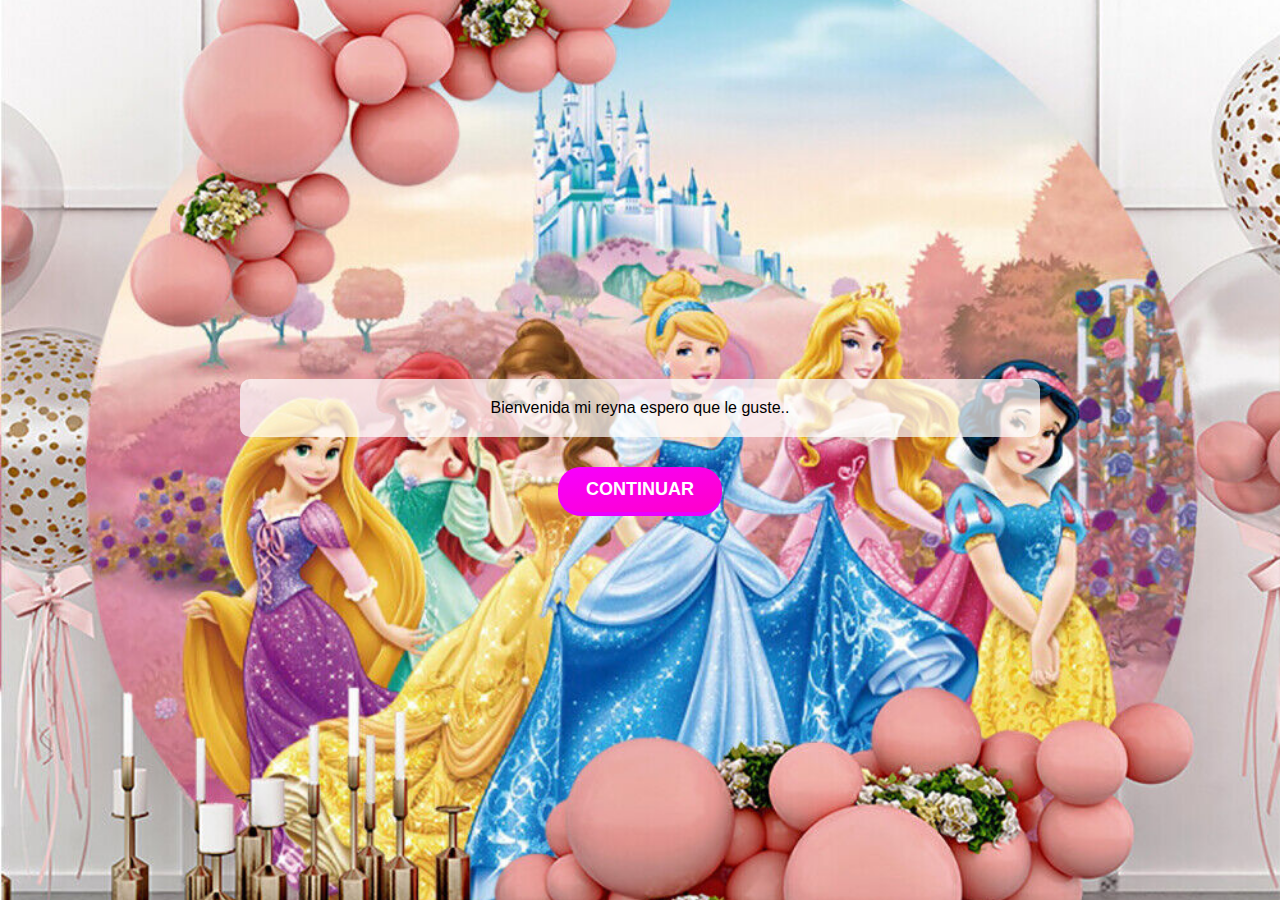
==== index.html @ d5edfd3d "Subir archivos" ====
<!DOCTYPE html>
<html lang="en">
<head>
    <meta charset="UTF-8">
    <meta name="viewport" content="width=device-width, initial-scale=1.0">
    <title>Happy Birthday</title>
    <link rel="stylesheet" href="Css/styles.css">
</head>
<body>
    <div id="inicio" class="pagina">
        <div class="contenido">
            <div class="texto-transparente">Bienvenida mi reyna espero que le guste..</div>
            <button class="boton" onclick="window.location.href='carta.html'">Continuar</button>

        </div>
        
    </div>
</body>
</html>
---- Css/styles.css ----
body,
html {
    margin: 0;
    padding: 0;
    width: 100%;
    height: 100%;
    font-family: Arial, sans-serif;
    display: flex;
    justify-content: center;
    align-items: center;
}

.pagina {
    position: absolute;
    width: 100%;
    height: 100%;
    background-size: cover;
    background-position: center;
    display: flex;
    justify-content: center;
    align-items: center;
}

#inicio {
    background-image: url('/img/Princesa.jpg');
}

#video {
    background-image: url('/img/Globos.jpg');
}

#inspiracion {
    background-image: url('/img/Nezuco.png');
}

.contenido {
    text-align: center;
    width: 90%;
    max-width: 600px;
}

.texto-transparente {
    background: rgba(255, 255, 255, 0.7);
    padding: 20px;
    border-radius: 10px;
    margin-bottom: 20px;
}

.cursiva {
    font-style: italic;
}

.boton {
    display: inline-block;
    padding: 12px 28px;
    margin: 10px;
    font-size: 24px;
    font-weight: bold;
    text-transform: uppercase;
    color: #fff;
    background-image: linear-gradient(to bottom right, #f700ff, #ff00c8);
    border: none;
    border-radius: 40px;
    box-shadow: 0px 4px 0px #ea00ff;
    transition: all 0.2s ease-in-out;
    cursor: pointer;
}

.boton:hover {
    transform: translateY(-2px);
    box-shadow: 0px 6px 0px #c300ff;
}

.boton:active {
    transform: translateY(0px);
    box-shadow: none;
    background-image: linear-gradient(to bottom right, #ff00ff, #ff00f2);
}

.boton:before,
.boton:after {
    content: "";
    position: absolute;
    width: 0;
    height: 0;
}

.boton:before {
    top: -3px;
    left: -3px;
    border-radius: 40px;
    border-top: 3px solid #fff;
    border-left: 3px solid #fff;
}

.boton:after {
    bottom: -3px;
    right: -3px;
    border-radius: 40px;
    border-bottom: 3px solid #fff;
    border-right: 3px solid #fff;
}

.oculto {
    display: none;
}

@media (min-width: 768px) {
    .boton {
        font-size: 18px;
    }

    .contenido {
        max-width: 800px;
    }
}
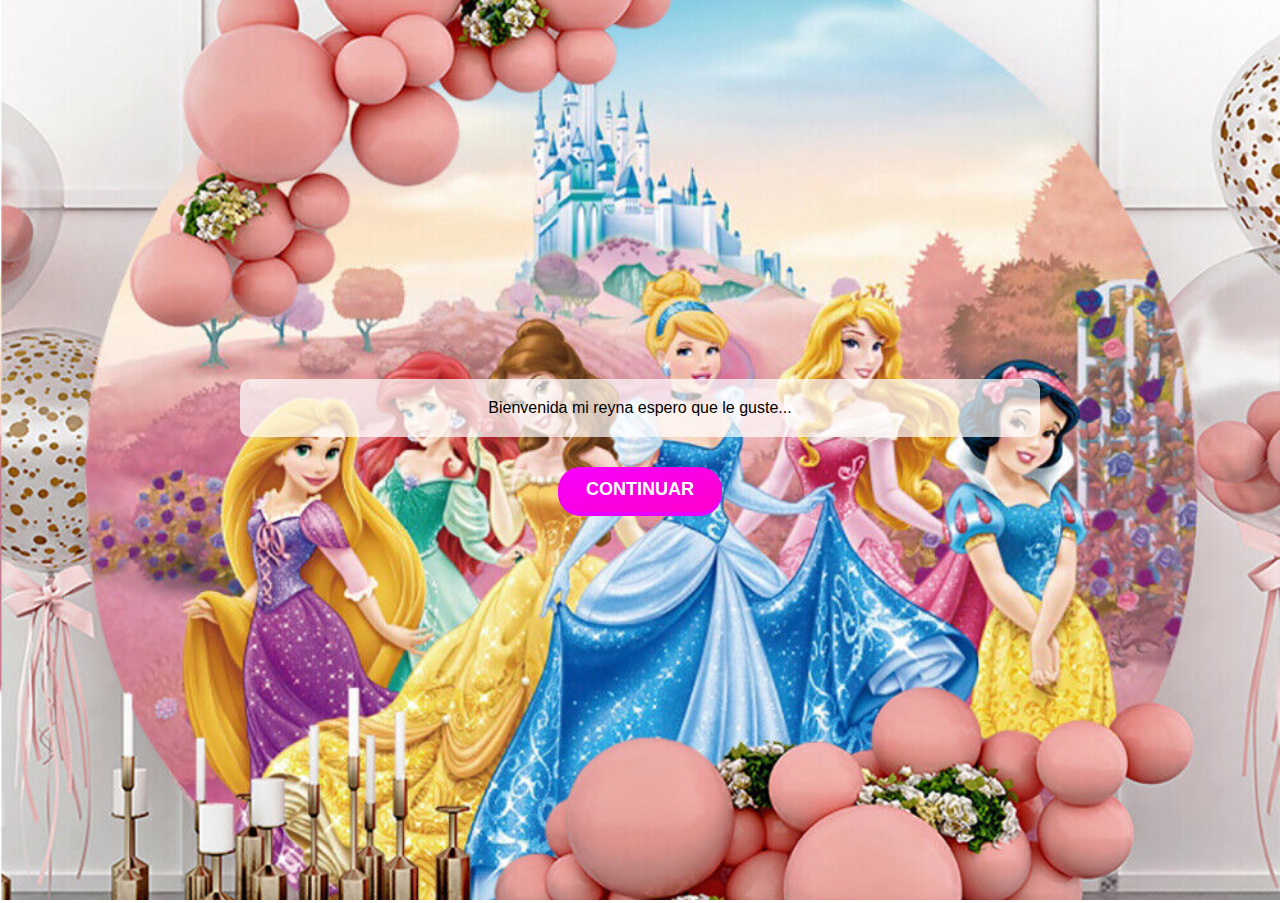
==== commit fc9356e7: "Agregar archivos" ====
--- a/index.html
+++ b/index.html
@@ -9,7 +9,7 @@
 <body>
     <div id="inicio" class="pagina">
         <div class="contenido">
-            <div class="texto-transparente">Bienvenida mi reyna espero que le guste..</div>
+            <div class="texto-transparente">Bienvenida mi reyna espero que le guste...</div>
             <button class="boton" onclick="window.location.href='carta.html'">Continuar</button>
 
         </div>
